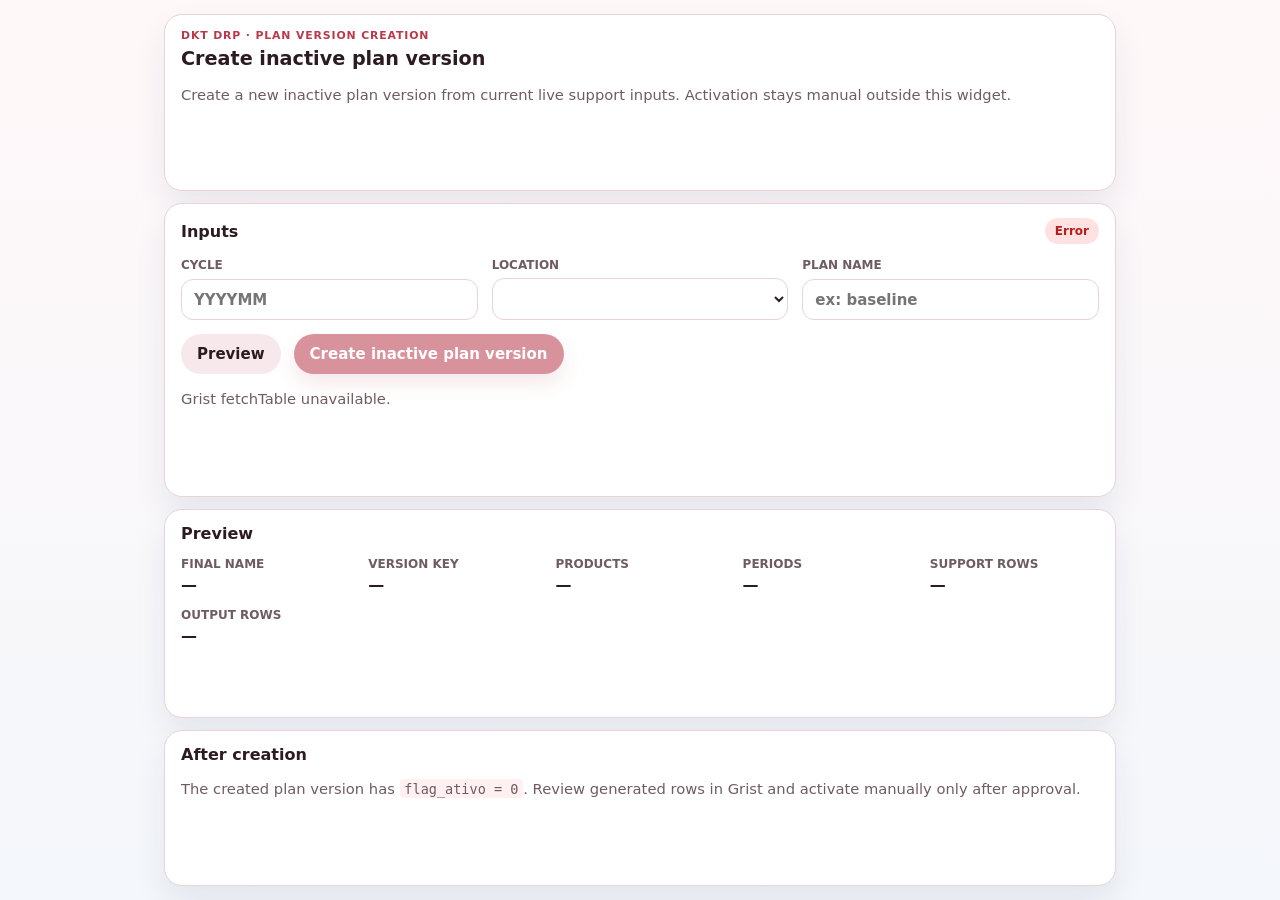
==== plan-version-generator/index.html @ 3f491bc4 "add plan version generator widget" ====
<!doctype html>
<html lang="en">
  <head>
    <meta charset="utf-8" />
    <meta name="viewport" content="width=device-width, initial-scale=1" />
    <title>Plan version generator</title>
    <link rel="stylesheet" href="./styles.css" />
    <script src="https://docs.getgrist.com/grist-plugin-api.js"></script>
  </head>
  <body>
    <main class="app-shell">
      <header class="hero">
        <p class="eyebrow">DKT DRP · Plan version creation</p>
        <h1>Create inactive plan version</h1>
        <p class="subtitle">Create a new inactive plan version from current live support inputs. Activation stays manual outside this widget.</p>
      </header>

      <section class="panel">
        <div class="panel-head"><h2>Inputs</h2><span id="status-badge" class="badge badge-idle">Idle</span></div>
        <div class="form-grid">
          <label>Cycle <input id="cycle-input" placeholder="YYYYMM" maxlength="6" /></label>
          <label>Location <select id="location-select"></select></label>
          <label>Plan name <input id="name-input" placeholder="ex: baseline" /></label>
        </div>
        <button id="preview-button" class="secondary-button" type="button">Preview</button>
        <button id="create-button" class="primary-button" type="button" disabled>Create inactive plan version</button>
        <p id="status-text" class="status-text">Loading Grist tables…</p>
      </section>

      <section class="panel" id="resume-panel" hidden>
        <div class="panel-head"><h2>Resume interrupted generation</h2></div>
        <p class="status-text" id="resume-text">No interrupted plan versions found.</p>
        <button id="resume-button" class="primary-button" type="button">Resume generation</button>
      </section>

      <section class="panel">
        <div class="panel-head"><h2>Preview</h2></div>
        <dl class="details">
          <div><dt>Final name</dt><dd id="final-name">—</dd></div>
          <div><dt>Version key</dt><dd id="version-key">—</dd></div>
          <div><dt>Products</dt><dd id="product-count">—</dd></div>
          <div><dt>Periods</dt><dd id="period-count">—</dd></div>
          <div><dt>Support rows</dt><dd id="support-count">—</dd></div>
          <div><dt>Output rows</dt><dd id="output-count">—</dd></div>
        </dl>
      </section>

      <section class="panel note-panel">
        <h2>After creation</h2>
        <p>The created plan version has <code>flag_ativo = 0</code>. Review generated rows in Grist and activate manually only after approval.</p>
      </section>
    </main>
    <script src="./app.js"></script>
  </body>
</html>
---- plan-version-generator/styles.css ----
:root{
  color-scheme:light;
  font-family:Inter,ui-sans-serif,system-ui,-apple-system,BlinkMacSystemFont,"Segoe UI",sans-serif;
  --bg:#f4f7fb;
  --panel:#ffffff;
  --border:#ead2d7;
  --text:#2d1b22;
  --muted:#6f5c63;
  --primary:#b83a4b;
  --primary-dark:#8f2434;
  --primary-soft:rgba(184,58,75,.11);
  --ok:#18804b;
  --warn:#b35c00;
  --err:#b91c1c;
  --shadow:0 16px 32px rgba(15,44,76,.08);
}
*{box-sizing:border-box}
body{margin:0;background:linear-gradient(180deg,#fff8f9 0%,var(--bg) 100%);color:var(--text)}
code{background:#fff0f2;border-radius:4px;font-family:"SFMono-Regular",ui-monospace,Menlo,monospace;font-size:.92em;padding:.1rem .3rem}
.app-shell{display:grid;gap:12px;max-width:980px;margin:0 auto;min-height:100vh;padding:14px}
.hero,.panel{background:var(--panel);border:1px solid var(--border);border-radius:18px;box-shadow:var(--shadow);padding:14px 16px}
.eyebrow{margin:0 0 6px;color:var(--primary);font-size:.68rem;font-weight:700;text-transform:uppercase;letter-spacing:.08em}
.hero h1,.panel h2{margin:0}.hero h1{font-size:1.2rem;line-height:1.15}.panel h2{font-size:1rem}
.subtitle,.status-text,.note-panel p{color:var(--muted);line-height:1.3;font-size:.92rem}
.panel-head{display:flex;align-items:center;justify-content:space-between;gap:12px;margin-bottom:14px}
.badge{border-radius:999px;font-size:12px;font-weight:700;padding:6px 10px}
.badge-idle{background:#f7e7ea;color:var(--muted)}
.badge-running{background:#fff3d6;color:var(--warn)}
.badge-success{background:#dcfce7;color:var(--ok)}
.badge-error{background:#fee2e2;color:var(--err)}
.form-grid{display:grid;grid-template-columns:repeat(auto-fit,minmax(180px,1fr));gap:14px;margin-bottom:14px}
label{display:grid;gap:6px;color:var(--muted);font-size:12px;font-weight:700;text-transform:uppercase}
input,select{background:#fff;border:1px solid var(--border);border-radius:12px;color:var(--text);font:inherit;font-size:15px;padding:10px 12px;text-transform:none}
input:focus,select:focus{border-color:var(--primary);box-shadow:0 0 0 3px var(--primary-soft);outline:none}
button{border:0;border-radius:999px;cursor:pointer;font:inherit;font-size:15px;font-weight:700;margin-right:8px;padding:11px 16px;transition:background .18s ease,color .18s ease,box-shadow .18s ease,transform .18s ease}
button:hover:not(:disabled){transform:translateY(-1px)}
.primary-button{background:var(--primary);box-shadow:0 10px 18px rgba(184,58,75,.2);color:#fff}
.primary-button:hover:not(:disabled){background:var(--primary-dark)}
.secondary-button{background:var(--primary-soft);color:var(--text)}
button:disabled{cursor:not-allowed;opacity:.55;transform:none}
.details{display:grid;grid-template-columns:repeat(auto-fit,minmax(160px,1fr));gap:14px 18px;margin:0}
.details dt{color:var(--muted);font-size:12px;font-weight:700;margin-bottom:4px;text-transform:uppercase}
.details dd{font-size:16px;font-weight:700;margin:0;overflow-wrap:anywhere}
.status-text{min-height:1.4em}
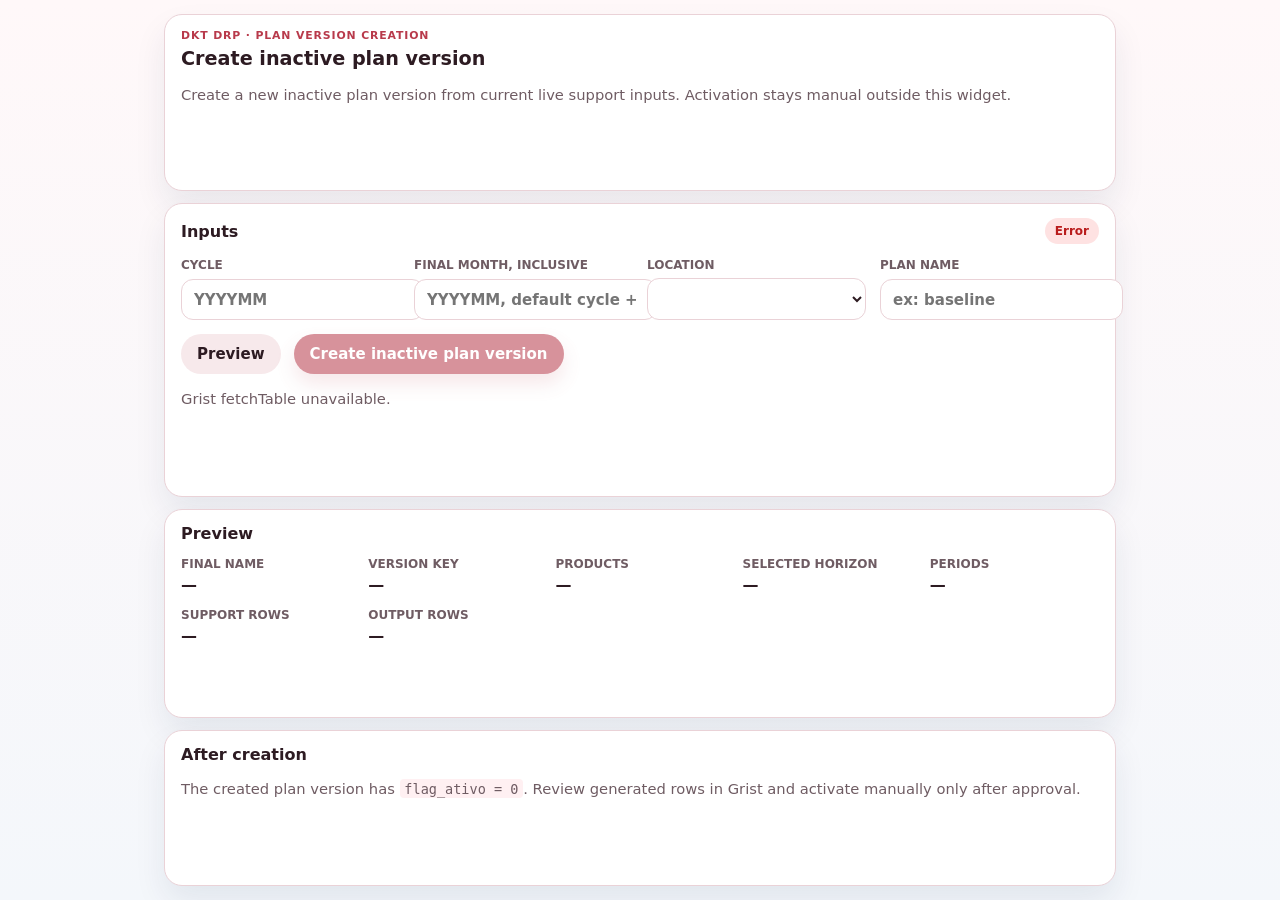
==== commit eb48c987: "Bound plan generation by selected final month" ====
--- a/plan-version-generator/index.html
+++ b/plan-version-generator/index.html
@@ -19,6 +19,7 @@
         <div class="panel-head"><h2>Inputs</h2><span id="status-badge" class="badge badge-idle">Idle</span></div>
         <div class="form-grid">
           <label>Cycle <input id="cycle-input" placeholder="YYYYMM" maxlength="6" /></label>
+          <label>Final month, inclusive <input id="end-month-input" placeholder="YYYYMM, default cycle + 12 months" maxlength="6" /></label>
           <label>Location <select id="location-select"></select></label>
           <label>Plan name <input id="name-input" placeholder="ex: baseline" /></label>
         </div>
@@ -39,6 +40,7 @@
           <div><dt>Final name</dt><dd id="final-name">—</dd></div>
           <div><dt>Version key</dt><dd id="version-key">—</dd></div>
           <div><dt>Products</dt><dd id="product-count">—</dd></div>
+          <div><dt>Selected horizon</dt><dd id="period-range">—</dd></div>
           <div><dt>Periods</dt><dd id="period-count">—</dd></div>
           <div><dt>Support rows</dt><dd id="support-count">—</dd></div>
           <div><dt>Output rows</dt><dd id="output-count">—</dd></div>
